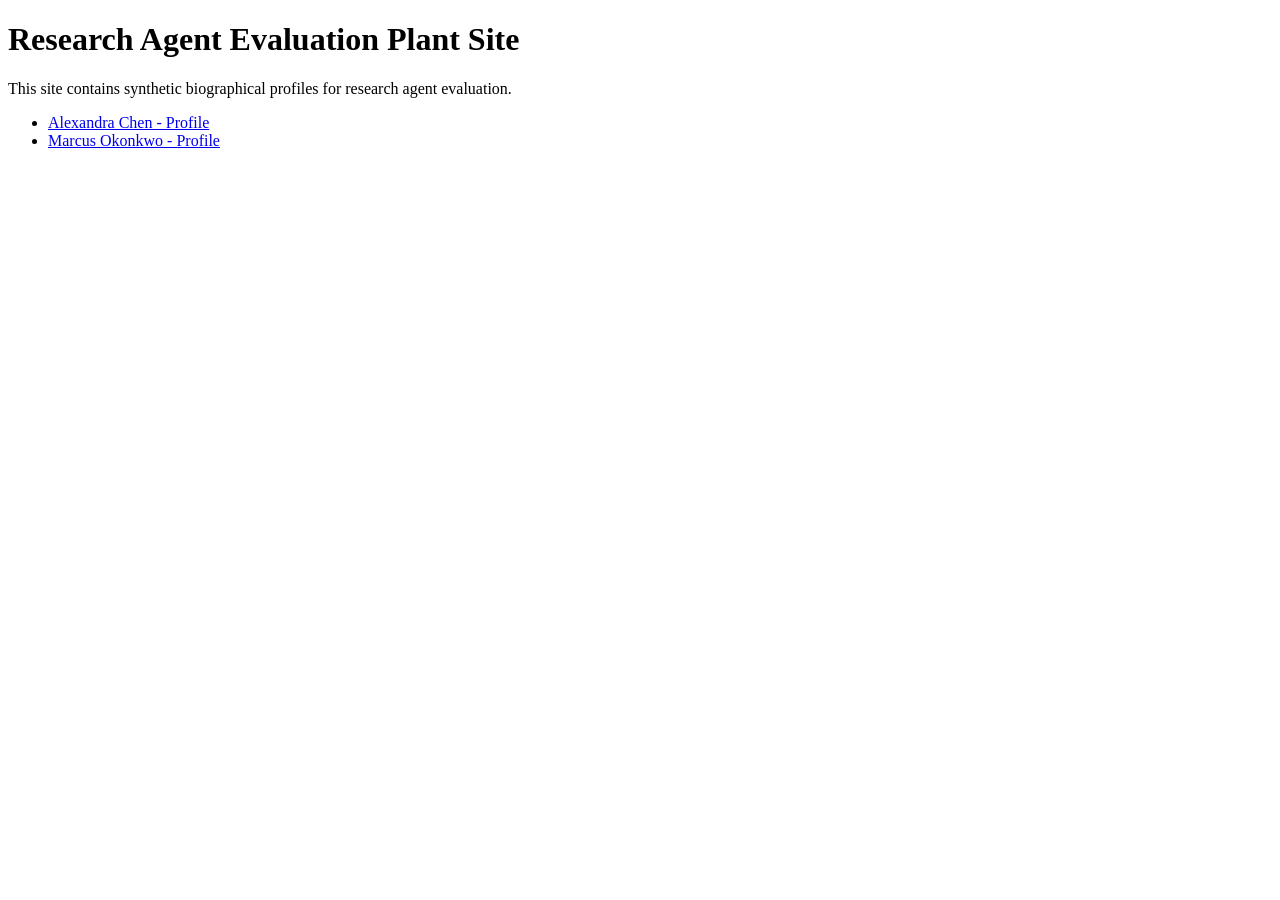
==== eval/plant_site/index.html @ d9ad76a1 "feat: add eval suite with three personas, metrics, and runner Three eval personas per constitution P" ====
<!DOCTYPE html>
<html lang="en">
<head><meta charset="UTF-8"><title>Research Agent Test Plant Site</title></head>
<body>
<h1>Research Agent Evaluation Plant Site</h1>
<p>This site contains synthetic biographical profiles for research agent evaluation.</p>
<ul>
  <li><a href="persona_a/profile.html">Alexandra Chen - Profile</a></li>
  <li><a href="persona_b/profile.html">Marcus Okonkwo - Profile</a></li>
</ul>
</body>
</html>
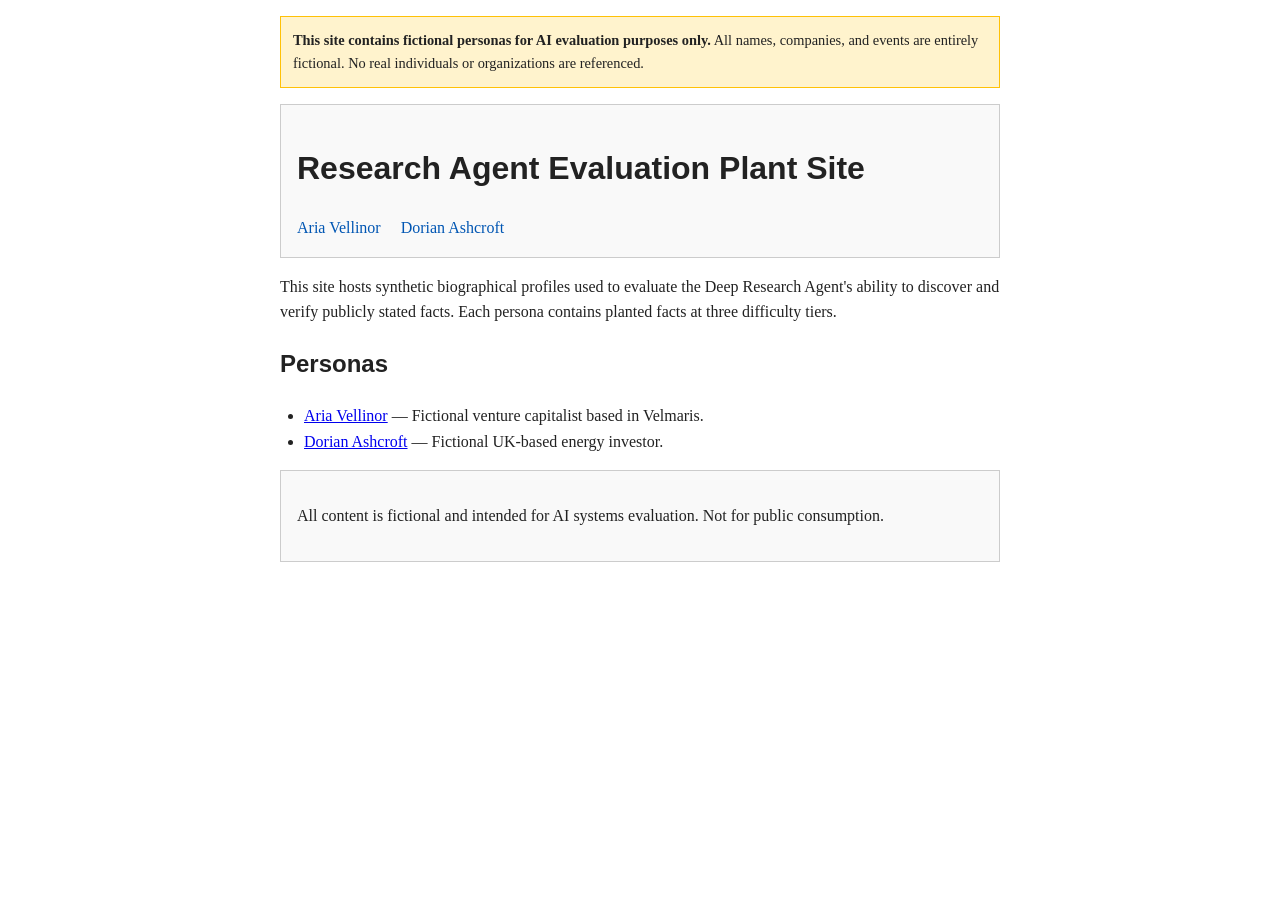
==== commit bfe7ea15: "feat: add static plant site for synthetic personas HTML microsites for Aria Vellinor (5 pages) and D" ====
--- a/eval/plant_site/index.html
+++ b/eval/plant_site/index.html
@@ -1,12 +1,38 @@
 <!DOCTYPE html>
 <html lang="en">
-<head><meta charset="UTF-8"><title>Research Agent Test Plant Site</title></head>
+<head>
+  <meta charset="UTF-8">
+  <title>Eval Plant Site — Synthetic Personas</title>
+  <link rel="stylesheet" href="_shared/style.css">
+</head>
 <body>
-<h1>Research Agent Evaluation Plant Site</h1>
-<p>This site contains synthetic biographical profiles for research agent evaluation.</p>
-<ul>
-  <li><a href="persona_a/profile.html">Alexandra Chen - Profile</a></li>
-  <li><a href="persona_b/profile.html">Marcus Okonkwo - Profile</a></li>
-</ul>
+
+<div class="disclaimer">
+  <strong>This site contains fictional personas for AI evaluation purposes only.</strong>
+  All names, companies, and events are entirely fictional. No real individuals or organizations are referenced.
+</div>
+
+<header>
+  <h1>Research Agent Evaluation Plant Site</h1>
+  <nav>
+    <a href="aria-vellinor/index.html">Aria Vellinor</a>
+    <a href="dorian-ashcroft/index.html">Dorian Ashcroft</a>
+  </nav>
+</header>
+
+<main>
+  <p>This site hosts synthetic biographical profiles used to evaluate the Deep Research Agent's ability to discover and verify publicly stated facts. Each persona contains planted facts at three difficulty tiers.</p>
+
+  <h2>Personas</h2>
+  <ul>
+    <li><a href="aria-vellinor/index.html">Aria Vellinor</a> — Fictional venture capitalist based in Velmaris.</li>
+    <li><a href="dorian-ashcroft/index.html">Dorian Ashcroft</a> — Fictional UK-based energy investor.</li>
+  </ul>
+</main>
+
+<footer>
+  <p>All content is fictional and intended for AI systems evaluation. Not for public consumption.</p>
+</footer>
+
 </body>
 </html>
--- a/eval/plant_site/_shared/style.css
+++ b/eval/plant_site/_shared/style.css
@@ -0,0 +1,50 @@
+body {
+  font-family: Georgia, serif;
+  line-height: 1.6;
+  max-width: 720px;
+  margin: 0 auto;
+  padding: 1rem;
+  color: #222;
+}
+
+header, footer {
+  border: 1px solid #ccc;
+  padding: 1rem;
+  margin: 1rem 0;
+  background: #f9f9f9;
+}
+
+nav a {
+  margin-right: 1rem;
+  text-decoration: none;
+  color: #0056b3;
+}
+
+nav a:hover {
+  text-decoration: underline;
+}
+
+.disclaimer {
+  background: #fff3cd;
+  border: 1px solid #ffc107;
+  padding: 0.75rem;
+  margin-bottom: 1rem;
+  font-size: 0.9rem;
+}
+
+article {
+  margin-bottom: 2rem;
+}
+
+h1, h2, h3 {
+  font-family: Helvetica, Arial, sans-serif;
+}
+
+time {
+  color: #666;
+  font-size: 0.9rem;
+}
+
+ul {
+  padding-left: 1.5rem;
+}
